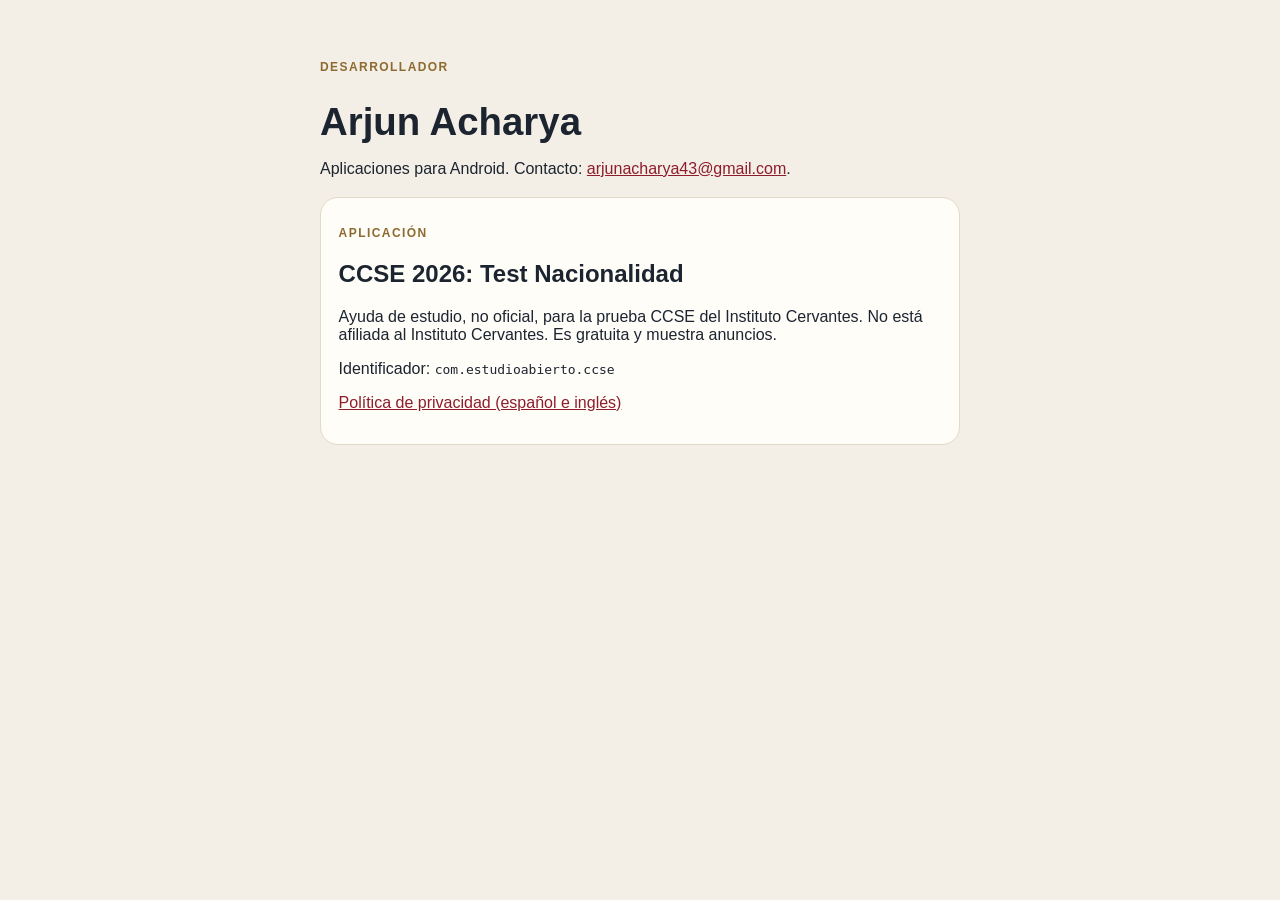
==== index.html @ 2d7f0674 "Site: privacy policy and app-ads.txt" ====
<!DOCTYPE html>
<html lang="es">
<head>
  <meta charset="utf-8" />
  <meta name="viewport" content="width=device-width, initial-scale=1" />
  <title>Arjun Acharya</title>
  <style>
    body { margin: 0; font-family: Georgia, "Segoe UI", sans-serif; background: #f3efe6; color: #1c2430; }
    main { max-width: 40rem; margin: 0 auto; padding: 3rem 1.2rem 4rem; }
    h1 { font-size: 2.4rem; margin-bottom: 0.2rem; }
    a { color: #8e1d2c; }
    .card { background: #fffdf8; border: 1px solid #e3d9c8; border-radius: 18px; padding: 1rem 1.1rem; margin-top: 1.2rem; }
    .kicker { letter-spacing: 0.12em; text-transform: uppercase; font-family: "Segoe UI", sans-serif; font-size: 0.75rem; color: #8d6a2f; font-weight: 700; }
  </style>
</head>
<body>
  <main>
    <p class="kicker">Desarrollador</p>
    <h1>Arjun Acharya</h1>
    <p>Aplicaciones para Android. Contacto: <a href="mailto:arjunacharya43@gmail.com">arjunacharya43@gmail.com</a>.</p>
    <article class="card">
      <p class="kicker">Aplicación</p>
      <h2>CCSE 2026: Test Nacionalidad</h2>
      <p>Ayuda de estudio, no oficial, para la prueba CCSE del Instituto Cervantes. No está afiliada al Instituto Cervantes. Es gratuita y muestra anuncios.</p>
      <p>Identificador: <code>com.estudioabierto.ccse</code></p>
      <p><a href="/privacy/">Política de privacidad (español e inglés)</a></p>
    </article>
  </main>
</body>
</html>
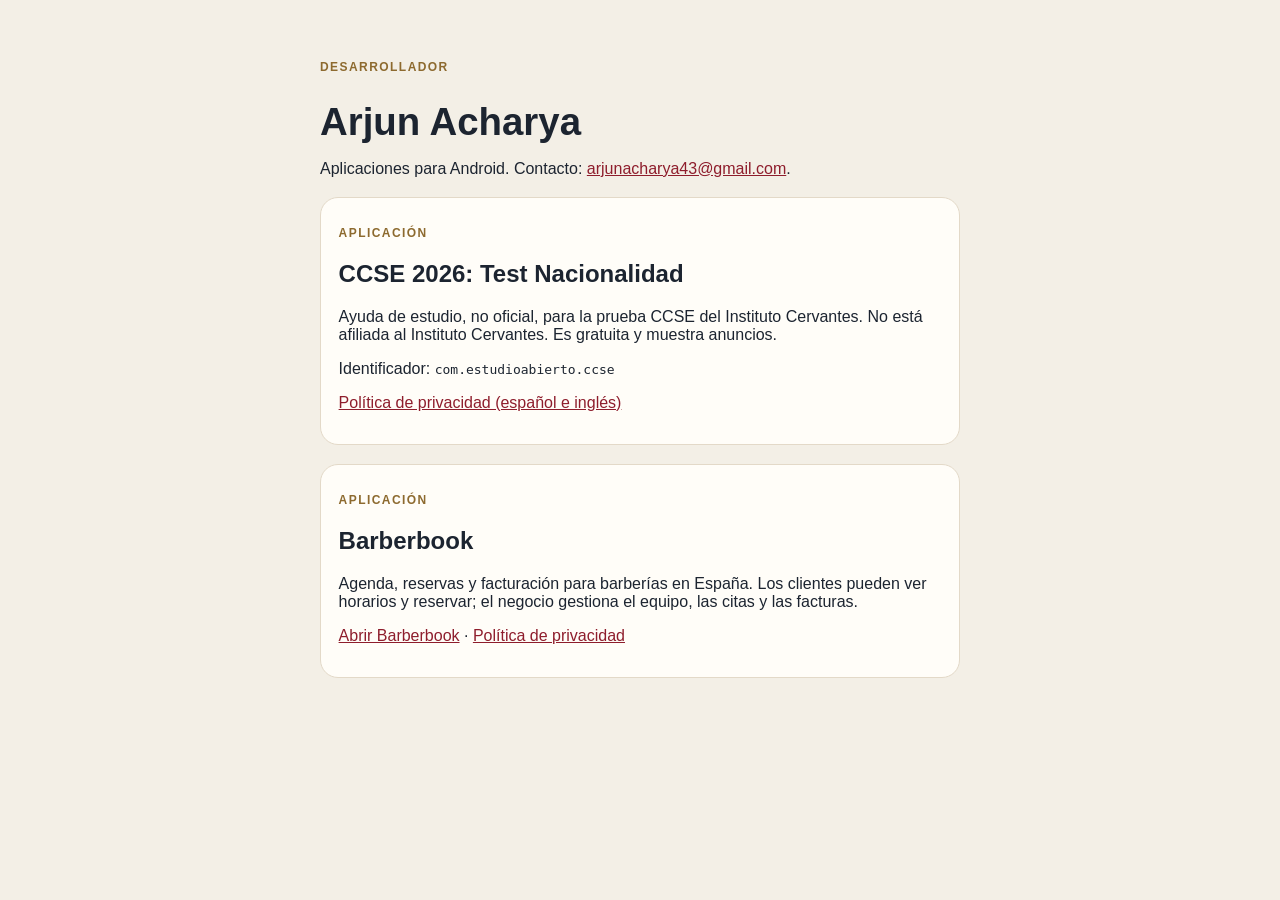
==== commit 0da3650c: "Add the live Barberbook app to GitHub Pages. Host the web client at /barberbook/, add a homepage lin" ====
--- a/index.html
+++ b/index.html
@@ -25,6 +25,12 @@
       <p>Identificador: <code>com.estudioabierto.ccse</code></p>
       <p><a href="/privacy/">Política de privacidad (español e inglés)</a></p>
     </article>
+    <article class="card">
+      <p class="kicker">Aplicación</p>
+      <h2>Barberbook</h2>
+      <p>Agenda, reservas y facturación para barberías en España. Los clientes pueden ver horarios y reservar; el negocio gestiona el equipo, las citas y las facturas.</p>
+      <p><a href="/barberbook/">Abrir Barberbook</a> · <a href="/barberbook/privacy/">Política de privacidad</a></p>
+    </article>
   </main>
 </body>
 </html>
